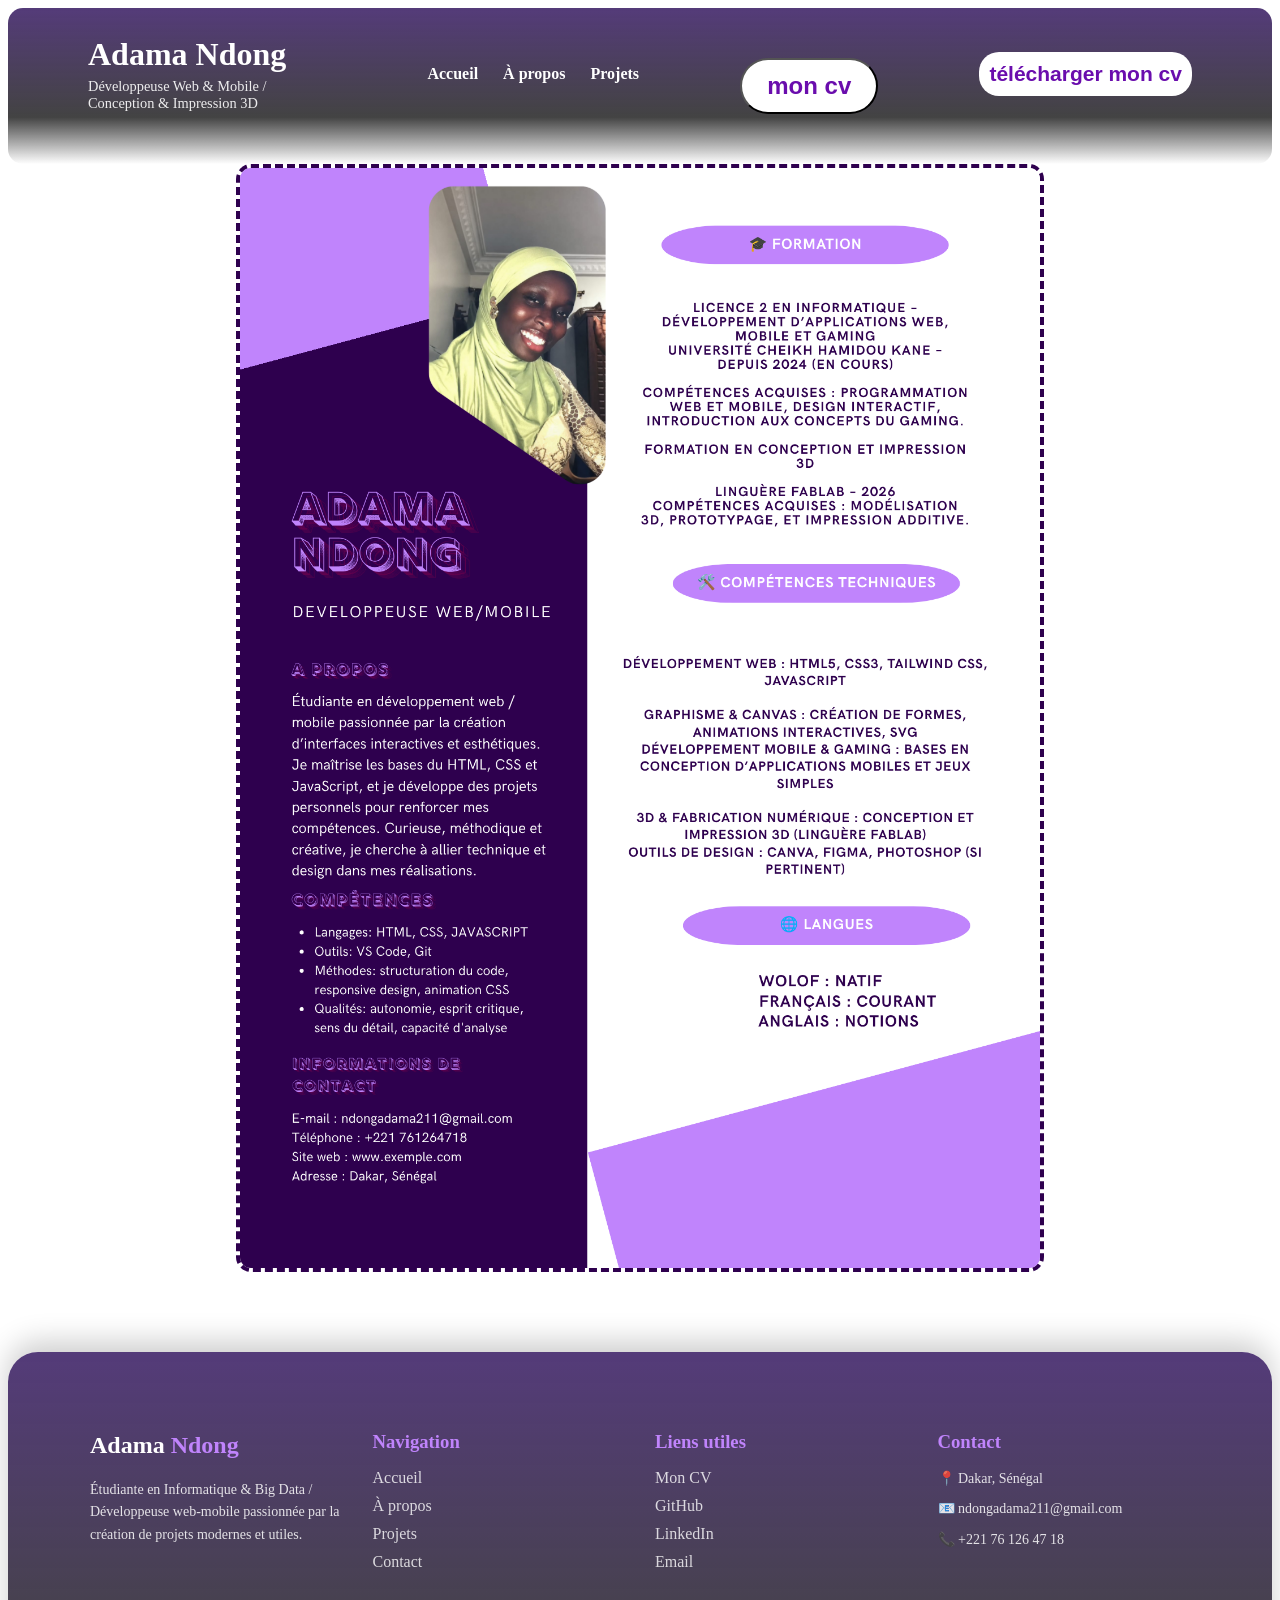
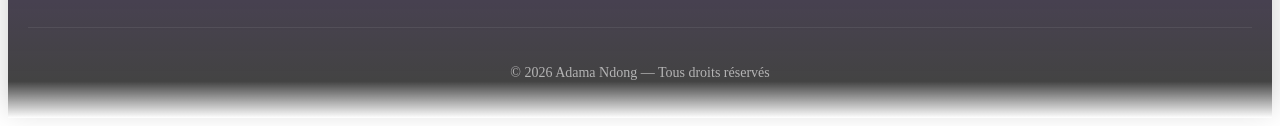
==== cv.html @ 6fa82ed2 "Version finale du portfolio" ====
<!DOCTYPE html>
<html lang="en">
<head>
    <meta charset="UTF-8">
    <meta name="viewport" content="width=device-width, initial-scale=1.0">
    <link rel="stylesheet" href="/cv.css">
    <title>Document</title>
</head>
<body>
    <header>
    <div class="logo">
        <h1>Adama Ndong</h1>
        <p> Développeuse Web & Mobile / <br> Conception & Impression 3D </p>
    </div>

        <nav>
            <ul>
                <li><a href="index.html">Accueil</a></li>
                <li><a href="#">À propos</a></li>
                <li><a href="#">Projets</a></li>
            </ul>
        </nav>

        <button class="btn">mon cv</button>
         <a href="/mon cv fini.pdf" class="telecharger">télécharger mon cv</a>
    </header>
    <main>
         <img src="/Expérience professionnelle.png" alt="">

    </main>
    <footer class="footer">
    <div class="footer-container">

        <!-- Bloc gauche -->
        <div class="footer-about">
        <h2>Adama <span>Ndong</span></h2>
        <p>
            Étudiante en Informatique & Big Data / Développeuse web-mobile passionnée par la création de projets modernes et utiles.
        </p>
        </div>

        <!-- Navigation -->
        <div class="footer-links">
        <h3>Navigation</h3>
        <ul>
            <li><a href="#accueil">Accueil</a></li>
            <li><a href="#apropos">À propos</a></li>
            <li><a href="#projets">Projets</a></li>
            <li><a href="#contact">Contact</a></li>
        </ul>
        </div>

        <!-- Liens utiles -->
        <div class="footer-links">
        <h3>Liens utiles</h3>
        <ul>
            <li><a href="#">Mon CV</a></li>
            <li><a href="#">GitHub</a></li>
            <li><a href="#">LinkedIn</a></li>
            <li><a href="mailto:ndongadama211@gmail.com">Email</a></li>
        </ul>
        </div>

        <!-- Contact -->
        <div class="footer-contact">
        <h3>Contact</h3>
        <p>📍 Dakar, Sénégal</p>
        <p>📧 ndongadama211@gmail.com</p>
        <p>📞 +221 76 126 47 18</p>
        </div>

    </div>

    <div class="footer-bottom">
        <p>© 2026 Adama Ndong — Tous droits réservés</p>
    </div>
    </footer>
    <script src="index.js"></script>
</body>
</html>
---- cv.css ----
body{
    background-image: url(/arriere\ plan.jpg);
    background-repeat: no-repeat;
    background-size: cover;
    background-position: center;
}
main{
  display: flex;
  justify-content: center;
  align-items: center;
}
img{
  width: 800px;
  height: 1100px;
  border: dashed 4px #2e004e ;
  border-radius: 15px;
  object-fit: cover;
}
header{
    background: linear-gradient(
        180deg,
        rgba(57, 28, 100, 0.863) 0%,
        rgba(20, 20, 20, 0.8) 70%,
        rgba(20, 20, 20, 0) 100%
    );
    backdrop-filter: blur(10px);
    -webkit-backdrop-filter: blur(10px);
    color: white;
    padding: 50px 80px;
    display: flex;
    justify-content: space-between;
    align-items: center;
    border-radius: 15px;
}

.logo h1{
    font-size: 2rem;
    margin: 0;
}

.logo p{
    margin: 5px 0 0;
    font-size: 0.9rem;
    opacity: 0.9;
}

nav ul{
    display: flex;
    list-style: none;
    gap: 25px;
}

nav a{
    text-decoration: none;
    color: white;
    font-weight: 600;
    transition: 0.3s;
}

nav a:hover{
    color: #e9d5ff;
}

.btn{
    background-color: white;
    color: #6a0dad;
    padding: 12px 25px;
    border-radius: 30px;
    text-decoration: none;
    font-weight: bold;
    transition: 0.3s;
    font-size: 24px;
}

.btn:hover{
    background-color: #f3e8ff;
    transform: translateY(-2px);
}
.logo , a , nav {
    margin-top: -25px;
}

.footer {
   background: linear-gradient(
        180deg,
        rgba(57, 28, 100, 0.863) 0%,
        rgba(20, 20, 20, 0.8) 90%,
        rgba(20, 20, 20, 0) 100%
    );
    backdrop-filter: blur(10px);
    -webkit-backdrop-filter: blur(10px);
  color: white;
  padding: 60px 20px 20px;
  margin-top: 80px;
  border-radius: 30px 30px 0 0;
  box-shadow: 0 -10px 30px rgba(0,0,0,0.2);
}

.footer-container {
  display: grid;
  grid-template-columns: repeat(auto-fit, minmax(220px, 1fr));
  gap: 30px;
  max-width: 1100px;
  margin: auto;
}

.footer h2 span {
  color: #c084fc;
}

.footer h3 {
  margin-bottom: 15px;
  color: #c084fc;
}

.footer p {
  font-size: 14px;
  opacity: 0.85;
  line-height: 1.6;
}

.footer-links ul {
  list-style: none;
  padding: 0;
}

.footer-links ul li {
  margin-bottom: 10px;
}

.footer-links ul li a {
  color: white;
  text-decoration: none;
  opacity: 0.8;
  transition: 0.3s;
}

.footer-links ul li a:hover {
  opacity: 1;
  color: #c084fc;
}

.footer-contact p {
  margin: 8px 0;
  font-size: 14px;
}

.footer-bottom {
  text-align: center;
  margin-top: 40px;
  padding-top: 20px;
  border-top: 1px solid rgba(255,255,255,0.1);
  font-size: 13px;
  opacity: 0.7;
}
#cv{
    display: flex;
    padding: 30px;
    align-items: center;
    justify-content: center;
    border: 3px dashed #2e004e;
    border-radius: 10px;
    height: 1300px;
    width: 1000px;
}
.gauche{
    width: 400px;
    height: 1200px;
    background: rgba(24, 23, 23, 0.658);
    backdrop-filter: blur(10px);
    border-radius: 200px;
}
.droite{
    width:600px ;
    height:1200px ;
    
}
.telecharger{
  text-decoration: none;
  font-size: 21px;
  background-color: white;
  border-radius: 20px;
  padding: 10px;
  color: #6a0dad;
  font-family: arial;
  font-weight: bold;
}
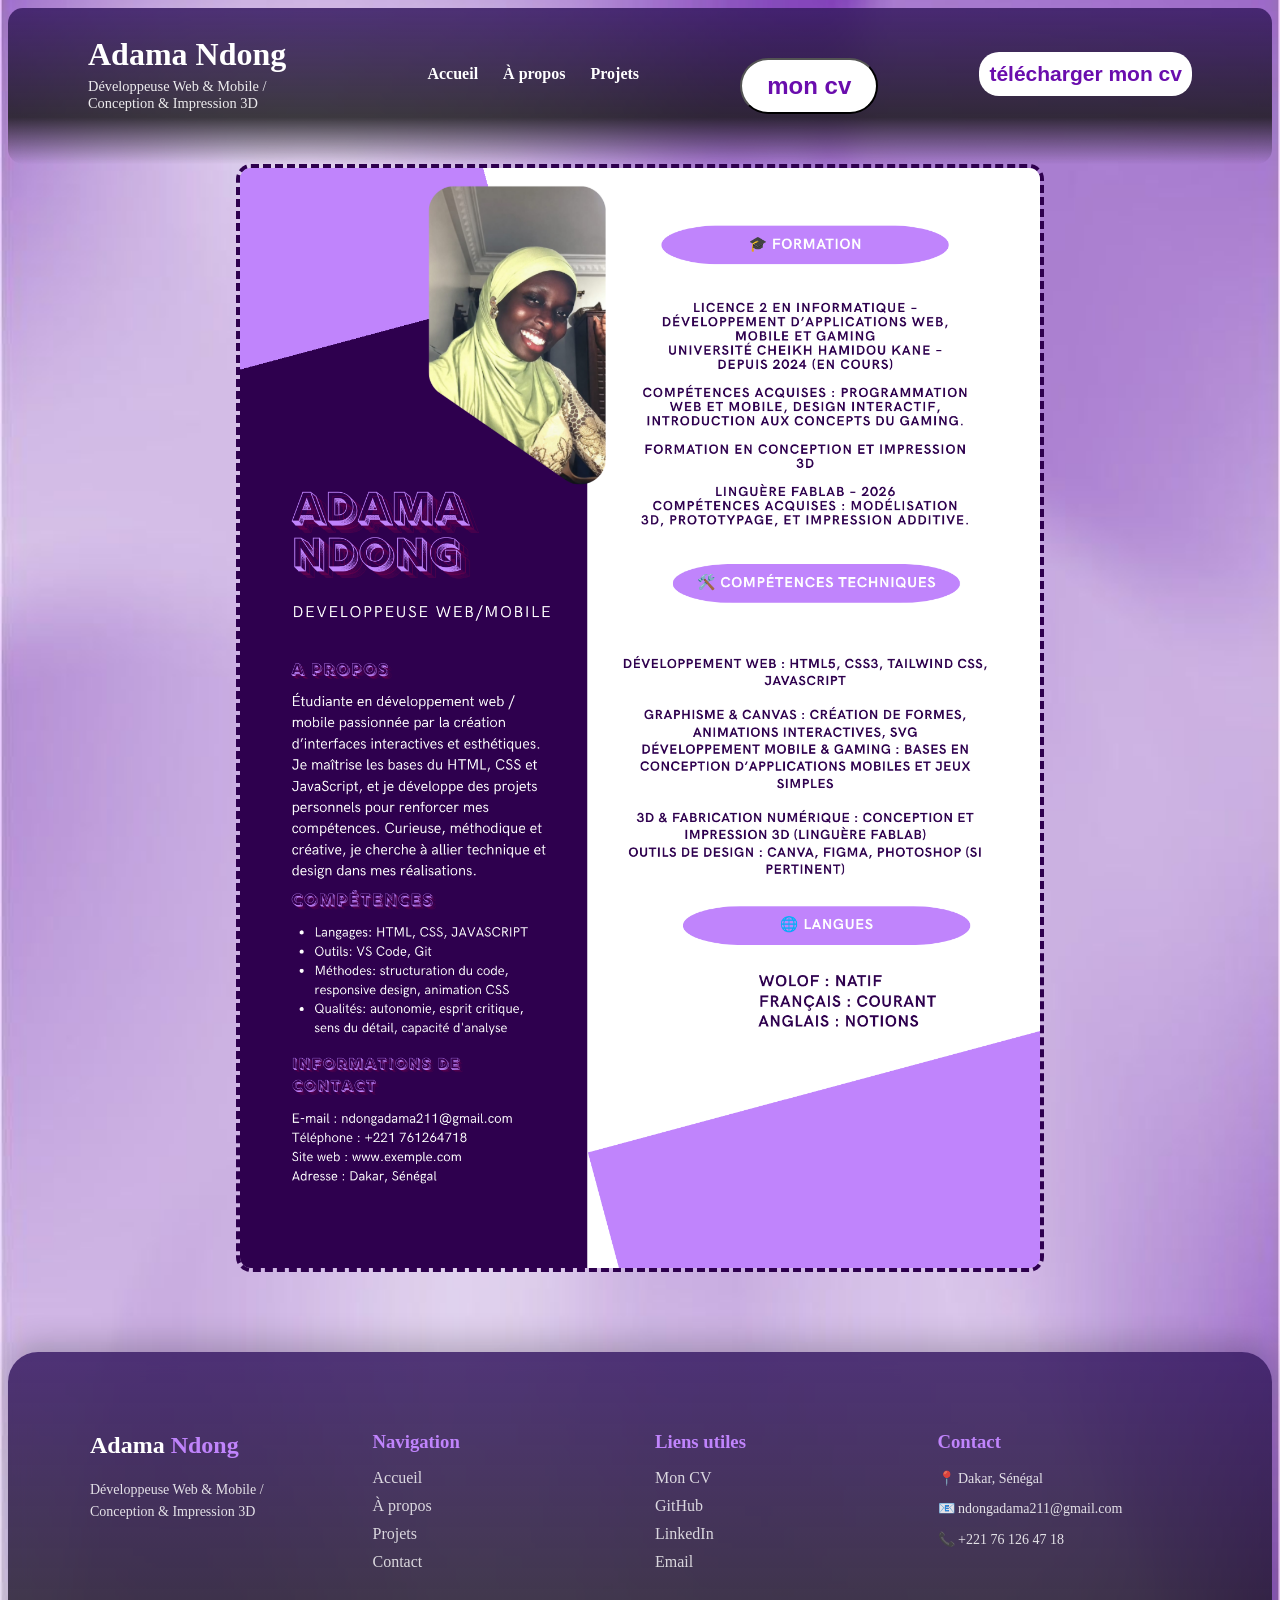
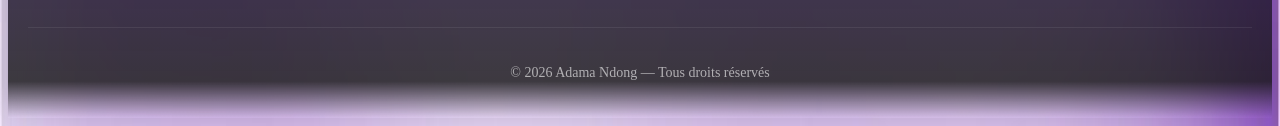
==== commit 19b2a277: "photo" ====
--- a/cv.html
+++ b/cv.html
@@ -22,10 +22,10 @@
         </nav>
 
         <button class="btn">mon cv</button>
-         <a href="/mon cv fini.pdf" class="telecharger">télécharger mon cv</a>
+         <a href="moncvfini.pdf" class="telecharger">télécharger mon cv</a>
     </header>
     <main>
-         <img src="/Expérience professionnelle.png" alt="">
+         <img src="Expérienceprofessionnelle.png" alt="">
 
     </main>
     <footer class="footer">
@@ -35,7 +35,7 @@
         <div class="footer-about">
         <h2>Adama <span>Ndong</span></h2>
         <p>
-            Étudiante en Informatique & Big Data / Développeuse web-mobile passionnée par la création de projets modernes et utiles.
+           Développeuse Web & Mobile / <br> Conception & Impression 3D
         </p>
         </div>
 
--- a/cv.css
+++ b/cv.css
@@ -1,5 +1,5 @@
 body{
-    background-image: url(/arriere\ plan.jpg);
+    background-image: url(arriereplan.jpg);
     background-repeat: no-repeat;
     background-size: cover;
     background-position: center;
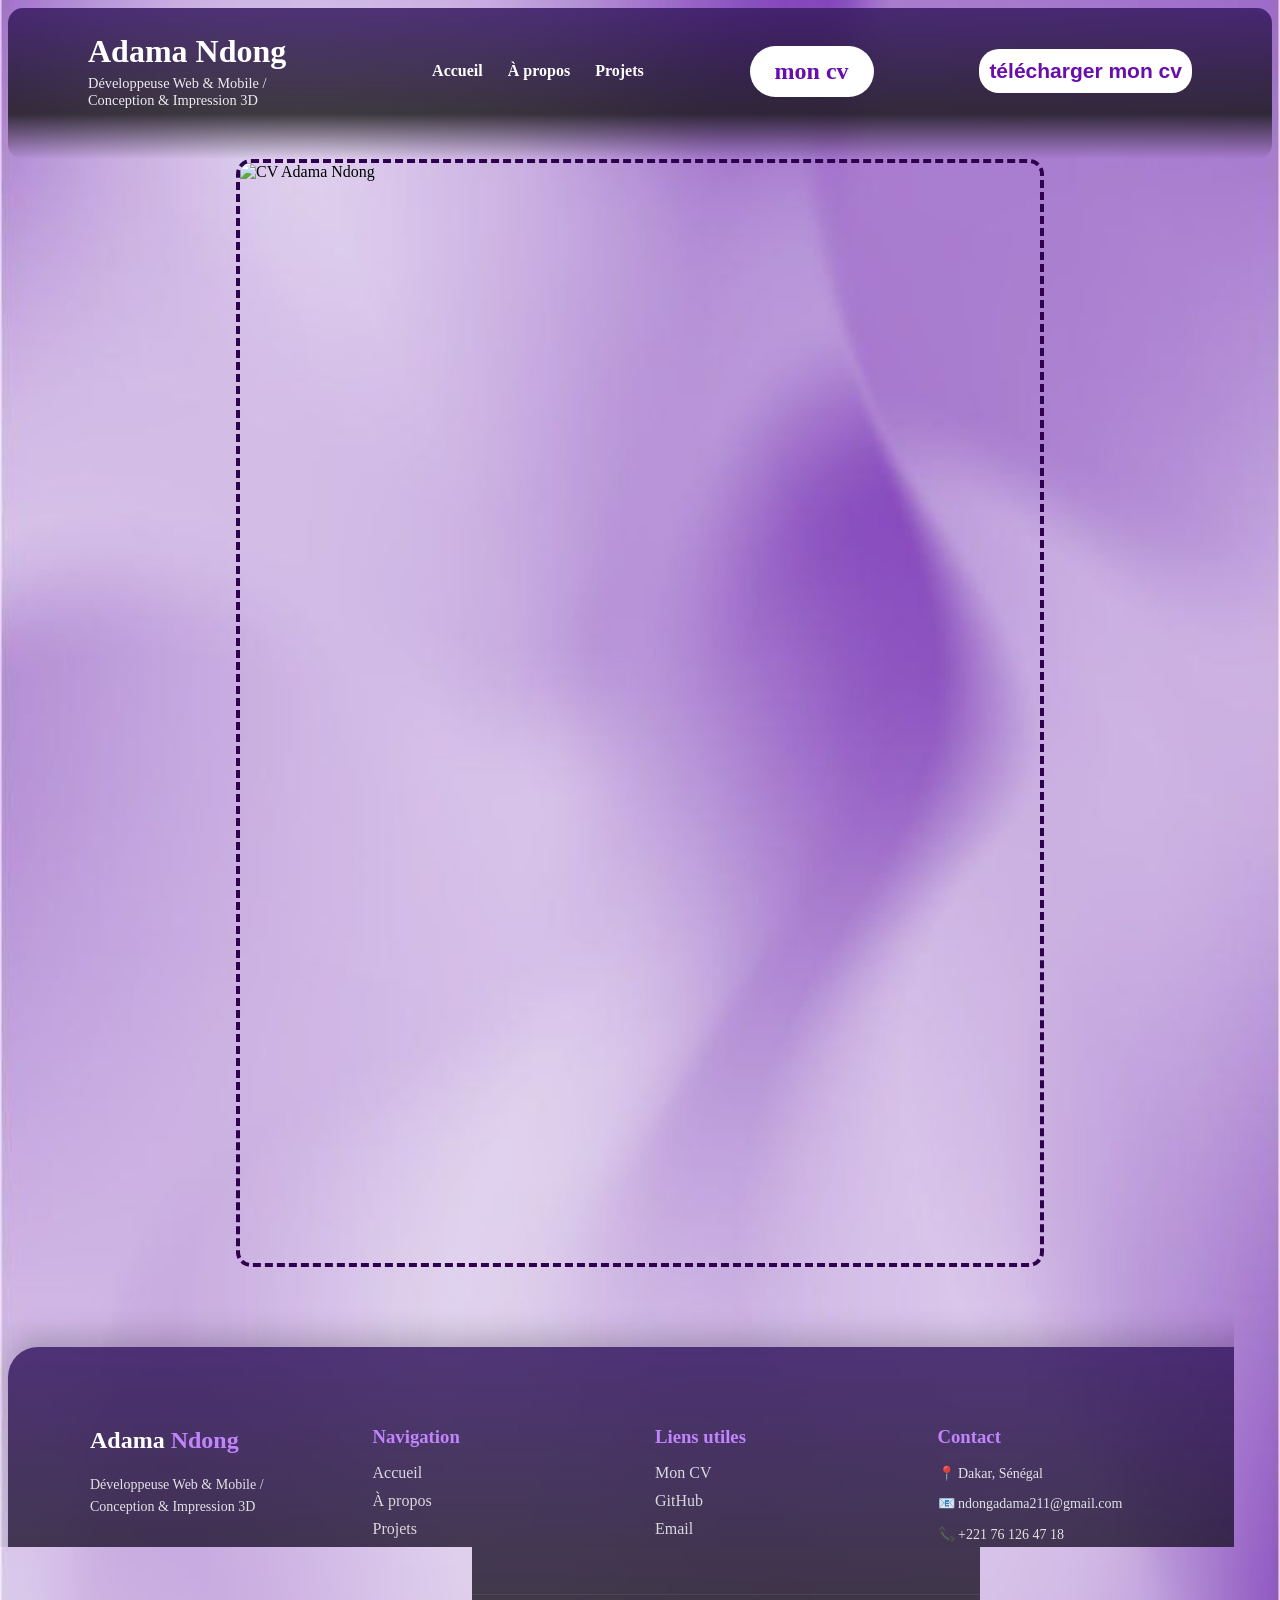
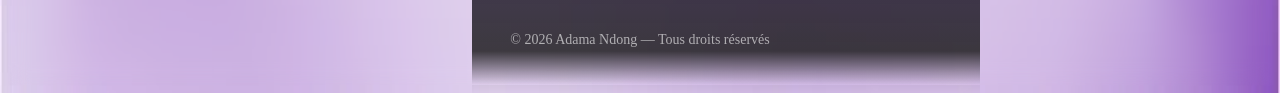
==== commit c6dd6d80: "correction" ====
--- a/cv.html
+++ b/cv.html
@@ -1,80 +1,72 @@
 <!DOCTYPE html>
-<html lang="en">
+<html lang="fr">
 <head>
     <meta charset="UTF-8">
     <meta name="viewport" content="width=device-width, initial-scale=1.0">
-    <link rel="stylesheet" href="/cv.css">
-    <title>Document</title>
+    <link rel="stylesheet" href="cv.css">
+    <title>Mon CV - Adama Ndong</title>
 </head>
 <body>
     <header>
-    <div class="logo">
-        <h1>Adama Ndong</h1>
-        <p> Développeuse Web & Mobile / <br> Conception & Impression 3D </p>
-    </div>
+        <div class="logo">
+            <h1>Adama Ndong</h1>
+            <p> Développeuse Web & Mobile / <br> Conception & Impression 3D </p>
+        </div>
 
         <nav>
             <ul>
                 <li><a href="index.html">Accueil</a></li>
-                <li><a href="#">À propos</a></li>
-                <li><a href="#">Projets</a></li>
+                <li><a href="index.html#a-propos">À propos</a></li>
+                <li><a href="projet.html">Projets</a></li>
             </ul>
         </nav>
 
-        <button class="btn">mon cv</button>
-         <a href="moncvfini.pdf" class="telecharger">télécharger mon cv</a>
+        <a href="cv.html" class="btn">mon cv</a>
+        <a href="moncvfini.pdf" download class="telecharger btn">télécharger mon cv</a>
     </header>
+
     <main>
-         <img src="Expérienceprofessionnelle.png" alt="">
+         <img src="experienceprofessionnelle.png" alt="CV Adama Ndong">
+    </main>
 
-    </main>
     <footer class="footer">
-    <div class="footer-container">
+        <div class="footer-container">
 
-        <!-- Bloc gauche -->
-        <div class="footer-about">
-        <h2>Adama <span>Ndong</span></h2>
-        <p>
-           Développeuse Web & Mobile / <br> Conception & Impression 3D
-        </p>
+            <div class="footer-about">
+                <h2>Adama <span>Ndong</span></h2>
+                <p>Développeuse Web & Mobile / <br> Conception & Impression 3D</p>
+            </div>
+
+            <div class="footer-links">
+                <h3>Navigation</h3>
+                <ul>
+                    <li><a href="index.html">Accueil</a></li>
+                    <li><a href="index.html#a-propos">À propos</a></li>
+                    <li><a href="projet.html">Projets</a></li>
+                </ul>
+            </div>
+
+            <div class="footer-links">
+                <h3>Liens utiles</h3>
+                <ul>
+                    <li><a href="cv.html">Mon CV</a></li>
+                    <li><a href="https://github.com/gyneco" target="_blank">GitHub</a></li>
+                    <li><a href="mailto:ndongadama211@gmail.com">Email</a></li>
+                </ul>
+            </div>
+
+            <div class="footer-contact">
+                <h3>Contact</h3>
+                <p>📍 Dakar, Sénégal</p>
+                <p>📧 ndongadama211@gmail.com</p>
+                <p>📞 +221 76 126 47 18</p>
+            </div>
+
         </div>
 
-        <!-- Navigation -->
-        <div class="footer-links">
-        <h3>Navigation</h3>
-        <ul>
-            <li><a href="#accueil">Accueil</a></li>
-            <li><a href="#apropos">À propos</a></li>
-            <li><a href="#projets">Projets</a></li>
-            <li><a href="#contact">Contact</a></li>
-        </ul>
+        <div class="footer-bottom">
+            <p>© 2026 Adama Ndong — Tous droits réservés</p>
         </div>
-
-        <!-- Liens utiles -->
-        <div class="footer-links">
-        <h3>Liens utiles</h3>
-        <ul>
-            <li><a href="#">Mon CV</a></li>
-            <li><a href="#">GitHub</a></li>
-            <li><a href="#">LinkedIn</a></li>
-            <li><a href="mailto:ndongadama211@gmail.com">Email</a></li>
-        </ul>
-        </div>
-
-        <!-- Contact -->
-        <div class="footer-contact">
-        <h3>Contact</h3>
-        <p>📍 Dakar, Sénégal</p>
-        <p>📧 ndongadama211@gmail.com</p>
-        <p>📞 +221 76 126 47 18</p>
-        </div>
-
-    </div>
-
-    <div class="footer-bottom">
-        <p>© 2026 Adama Ndong — Tous droits réservés</p>
-    </div>
     </footer>
-    <script src="index.js"></script>
 </body>
 </html>
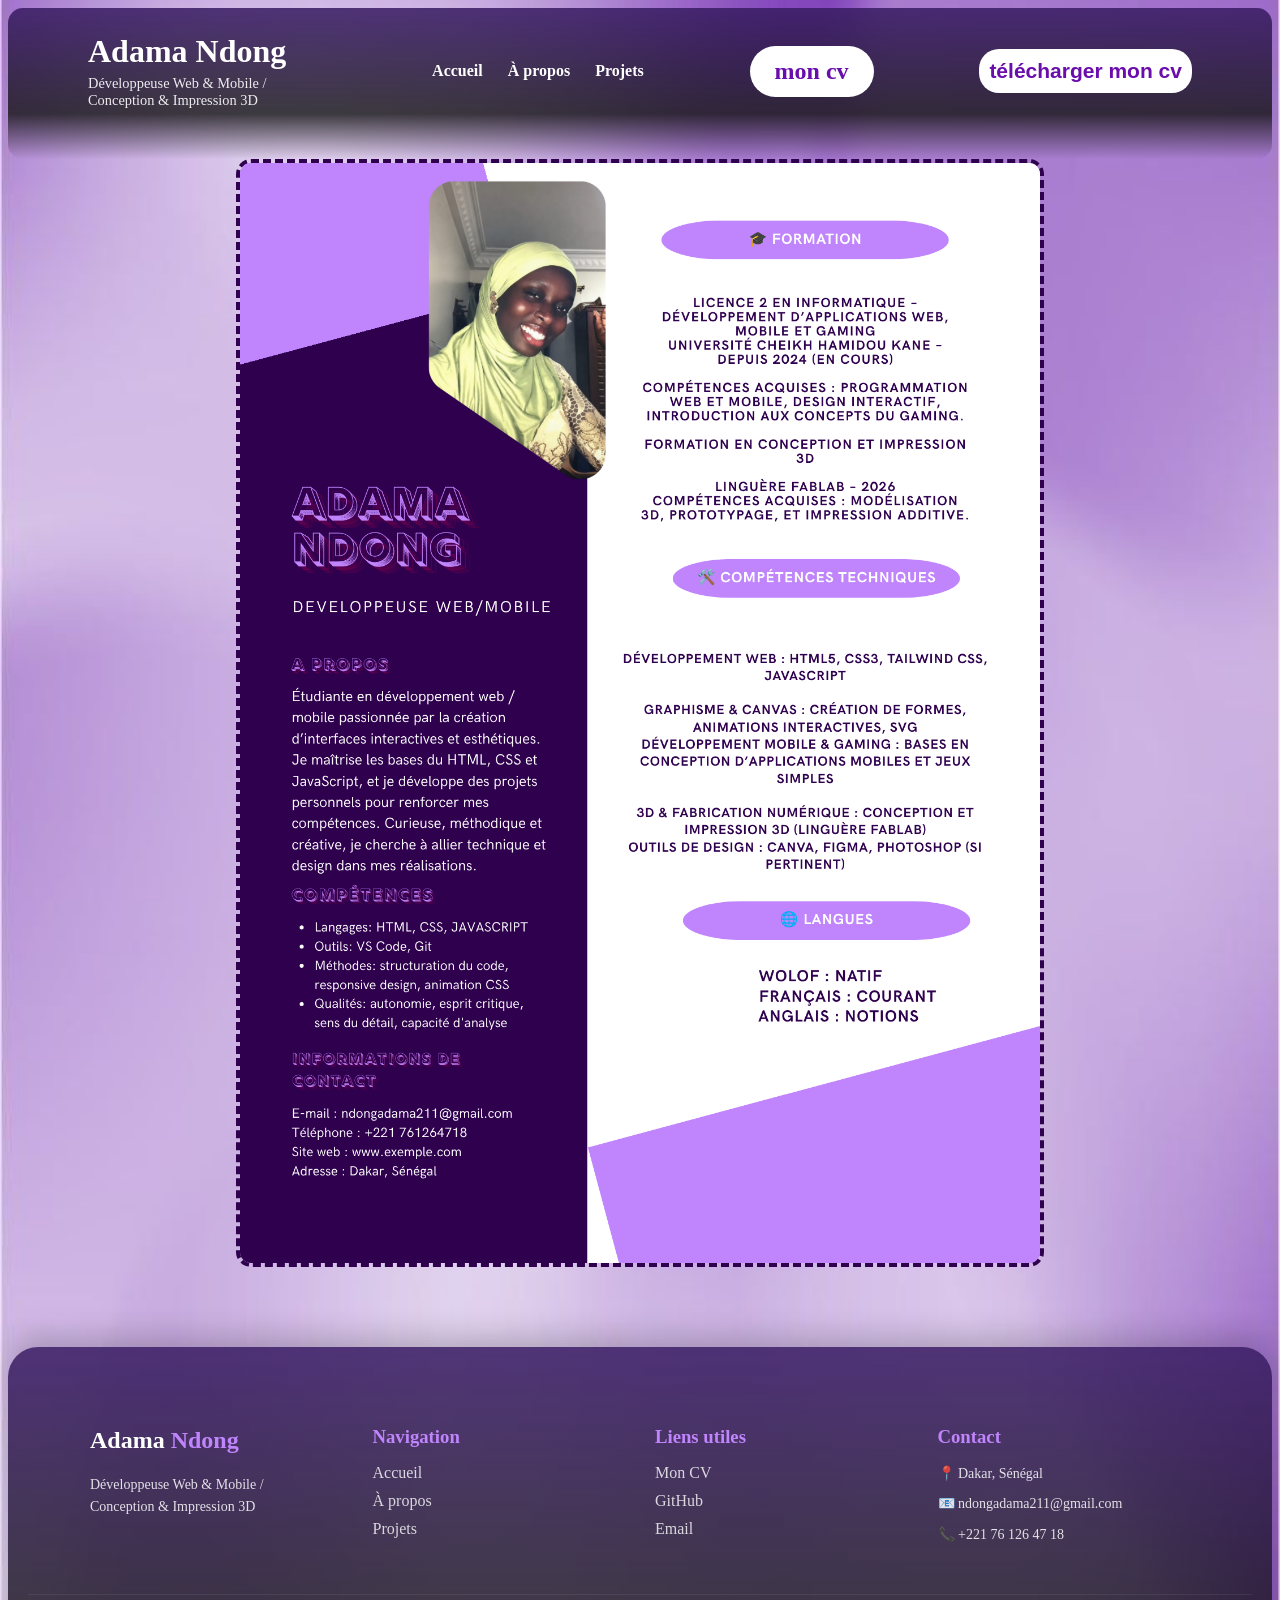
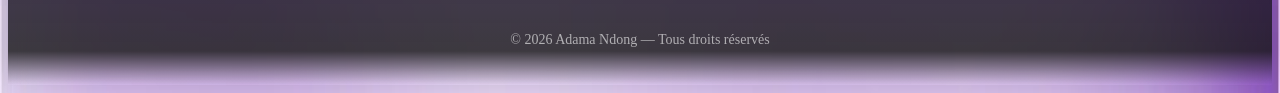
==== commit 1fedc045: "fin" ====
--- a/cv.html
+++ b/cv.html
@@ -26,7 +26,7 @@
     </header>
 
     <main>
-         <img src="experienceprofessionnelle.png" alt="CV Adama Ndong">
+         <img src="Expérienceprofessionnelle.png" alt="CV Adama Ndong">
     </main>
 
     <footer class="footer">
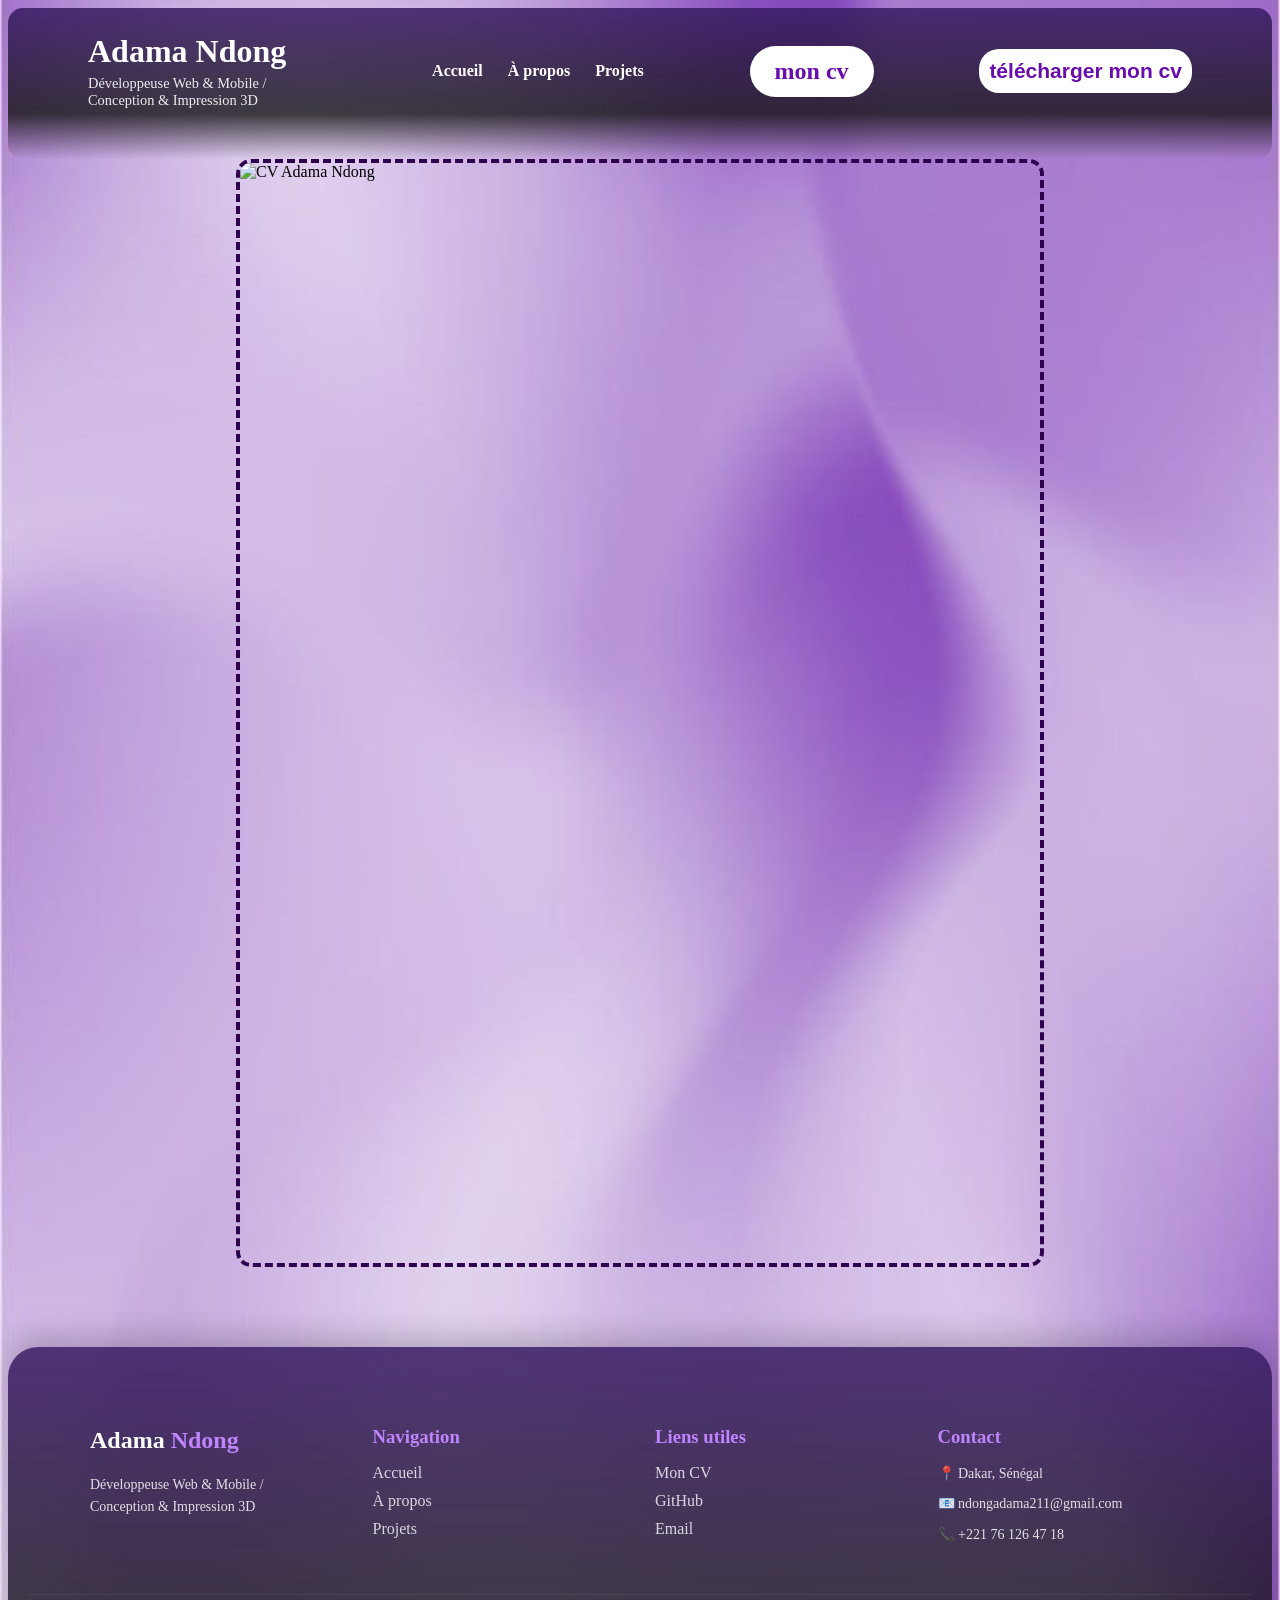
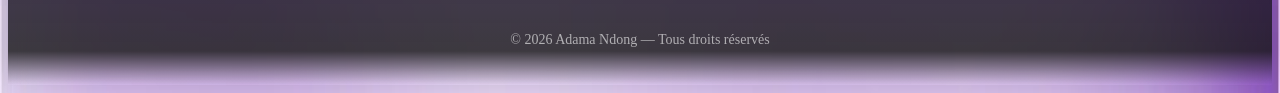
==== commit bde0a97d: "fix image" ====
--- a/cv.html
+++ b/cv.html
@@ -26,7 +26,7 @@
     </header>
 
     <main>
-         <img src="Expérienceprofessionnelle.png" alt="CV Adama Ndong">
+         <img src="expérienceprofessionnelle.png" alt="CV Adama Ndong">
     </main>
 
     <footer class="footer">
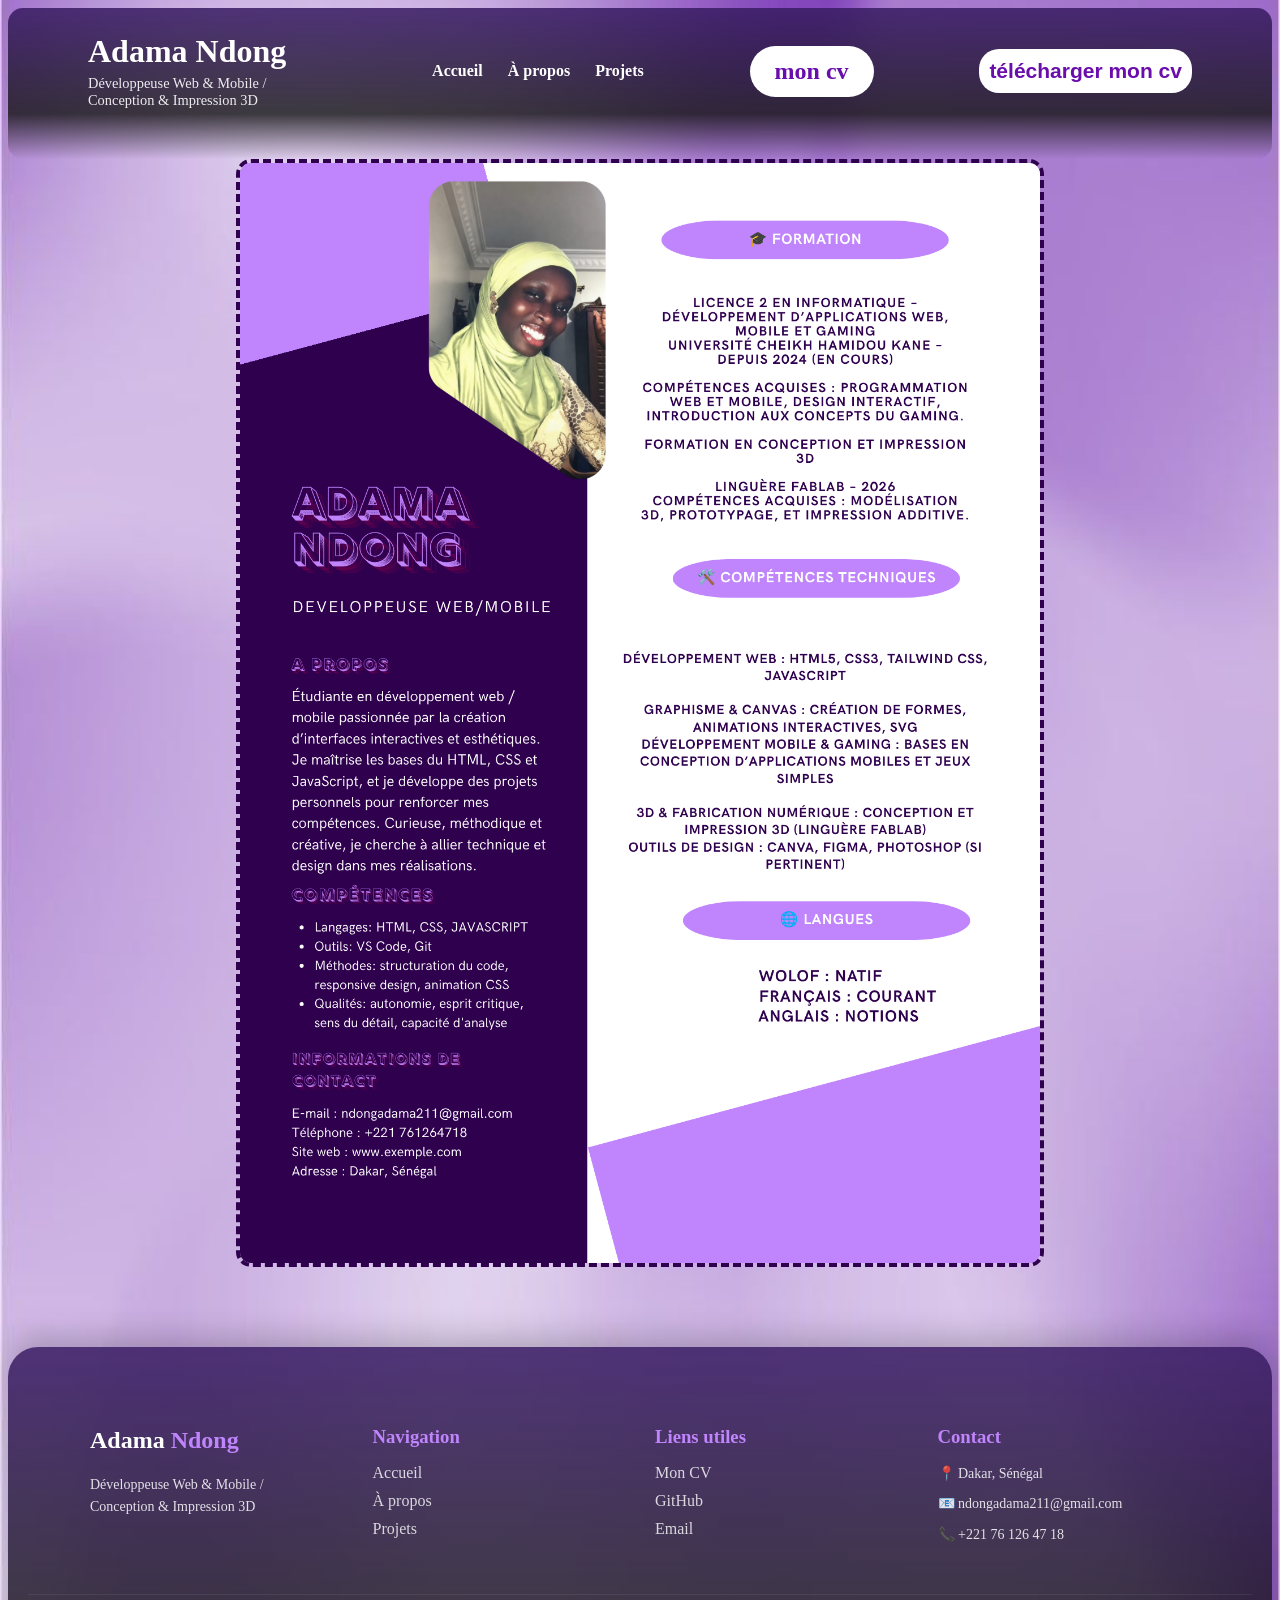
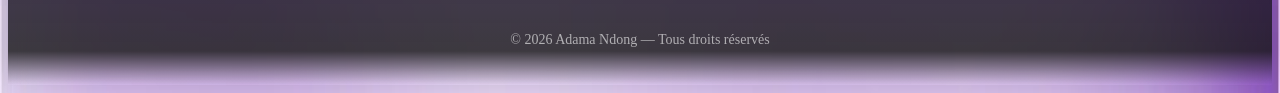
==== commit 9d4bd262: "enlever les accents" ====
--- a/cv.html
+++ b/cv.html
@@ -26,7 +26,7 @@
     </header>
 
     <main>
-         <img src="expérienceprofessionnelle.png" alt="CV Adama Ndong">
+         <img src="experienceprofessionnelle.png" alt="CV">
     </main>
 
     <footer class="footer">
